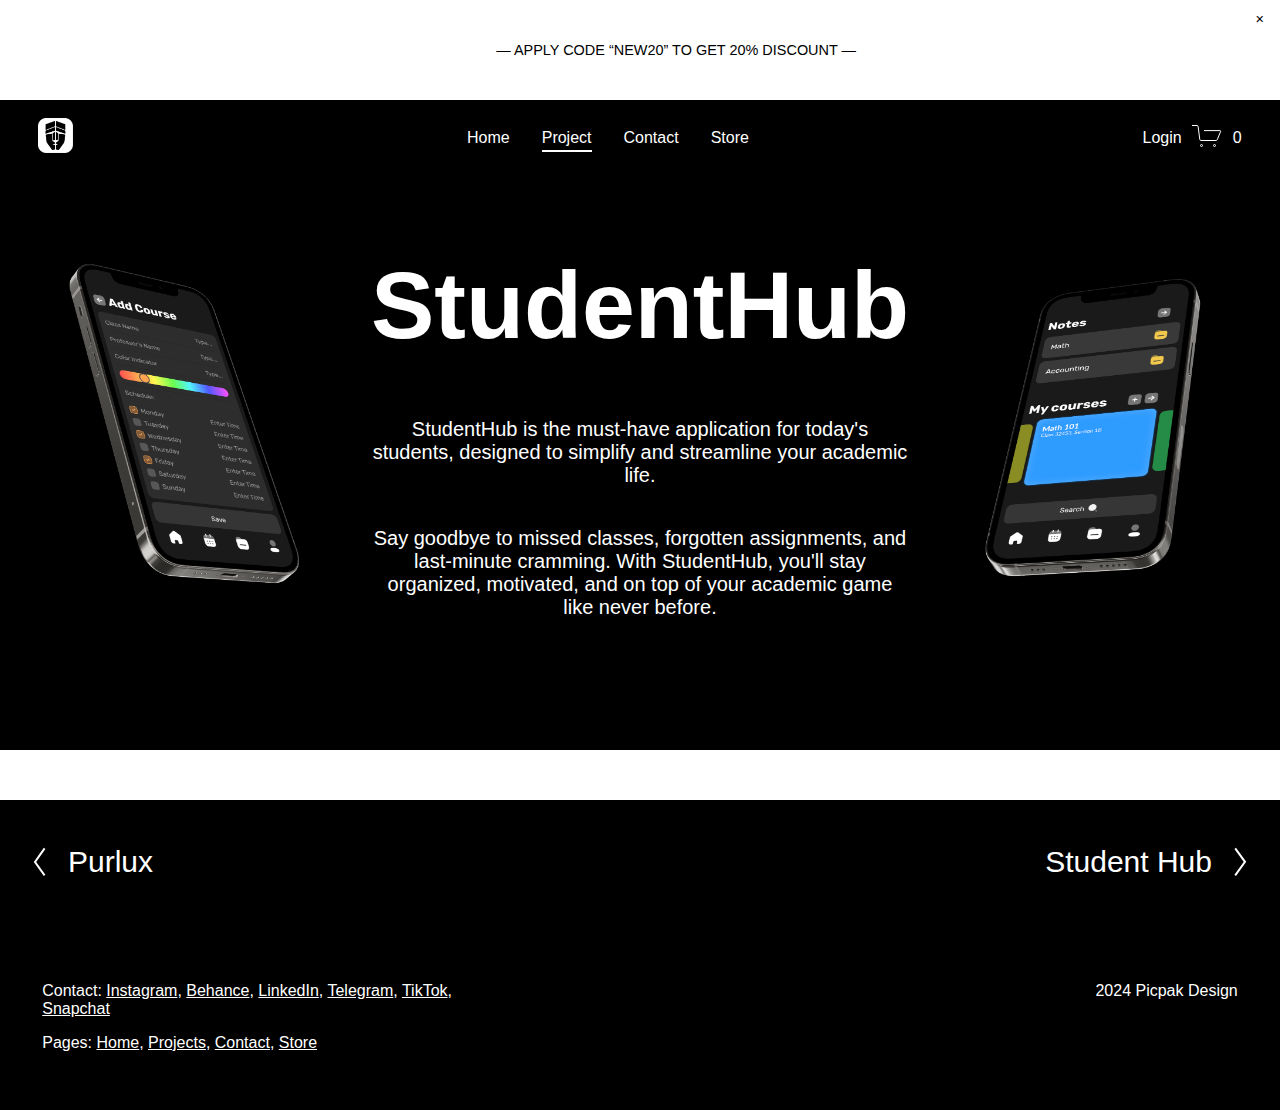
==== studenthub.html @ 58b30a71 "First Commit" ====
<!DOCTYPE html>
<html lang="en">
  <head>
    <meta charset="UTF-8" />
    <meta name="viewport" content="width=device-width, initial-scale=1.0" />
    <title>Student Hub</title>
    <link rel="stylesheet" href="./assets/styles/style.css" />
    <link rel="stylesheet" href="./assets//styles/index.css" />
  </head>
  <body>
    <div class="sqs-announcement-bar-dropzone">
      <div class="sqs-announcement-bar-custom-location">
        <div
          id="yui_3_17_2_1_1712299544339_251"
          class="yui3-widget sqs-widget sqs-announcement-bar sqs-announcement-bar-focused"
        >
          <div
            id="yui_3_17_2_1_1712299544339_253"
            class="sqs-announcement-bar-content"
          >
            <a
              class="sqs-announcement-bar-url"
              href="#"
              aria-labelledby="announcement-bar-text-inner-id"
              id="yui_3_17_2_1_1712299544339_319"
            ></a>

            <div class="sqs-announcement-bar-text">
              <span
                class="sqs-announcement-bar-close"
                tabindex="0"
                role="button"
                aria-label="Close Announcement"
              ></span>
              <div
                id="announcement-bar-text-inner-id"
                class="sqs-announcement-bar-text-inner"
              >
                <p class="" style="white-space: pre-wrap">
                  — APPLY CODE “NEW20” TO GET 20% DISCOUNT —
                </p>
              </div>
            </div>
          </div>
        </div>
      </div>
    </div>

    <!--  NAVBAR -->
    <header class="header-section" id="header" style="background-color: black">
      <div class="header-content">
        <div class="logo">
          <img src="./assets/images/Mask232.png" alt="" />
        </div>
        <div class="menu-items">
          <ul>
            <li><a href="index.html"> Home </a></li>
            <li class="active"><a href="#"> Project </a></li>
            <li><a href=""> Contact </a></li>
            <li><a href=""> Store </a></li>
          </ul>
        </div>
        <div class="cart">
          <a href="" class="login-text"> Login </a>
          <div class="cart-img">
            <img src="./assets/images/svgexport-1 (2).svg" alt="" />
          </div>
          <a href="" class="login"> 0 </a>
          <div class="burger-box" id="burger-box">
            <div
              class="burger-inner header-menu-icon-doubleLineHamburger"
              id="burger-inner"
            >
              <div class="top-bun"></div>
              <div class="bottom-bun"></div>
            </div>
          </div>
        </div>
      </div>
    </header>
    <!--   STUDENT SECTION -->
    <section class="student__section">
      <div class="student__hero">
        <div class="student__hero-img-1"></div>
        <div class="student__hero-content">
          <h2 class="student__hero-heading">StudentHub</h2>
          <p class="student__hero-para">
            StudentHub is the must-have application for today's students,
            designed to simplify and streamline your academic life.
          </p>
          <p class="student__hero-para">
            Say goodbye to missed classes, forgotten assignments, and
            last-minute cramming. With StudentHub, you'll stay organized,
            motivated, and on top of your academic game like never before.
          </p>
        </div>

        <div class="student__hero-img-2"></div>
      </div>
      <div class="student__hero-responsive">
        <div class="student__hero-reponsive-imgs">
          <div class="student__hero-img-1"></div>
          <div class="student__hero-img-2"></div>
        </div>
        <div class="student__hero-content">
          <h2 class="student__hero-heading">StudentHub</h2>
          <p class="student__hero-para">
            StudentHub is the must-have application for today's students,
            designed to simplify and streamline your academic life.
          </p>
          <p class="student__hero-para">
            Say goodbye to missed classes, forgotten assignments, and
            last-minute cramming. With StudentHub, you'll stay organized,
            motivated, and on top of your academic game like never before.
          </p>
        </div>
      </div>
    </section>

    <div
      class="fashion__pagination-row"
      style="padding: 20px 30px; background-color: black"
    >
      <a href="rytech.html" style="text-decoration: none">
        <div
          class="pagina"
          style="display: flex; align-items: center; gap: 20px"
        >
          <svg
            xmlns:xlink="http://www.w3.org/1999/xlink"
            xmlns="http://www.w3.org/2000/svg"
            class="caret-left-icon--small"
            viewBox="0 0 9 16"
            width="18"
            height="32"
          >
            <polyline
              fill="none"
              stroke-miterlimit="10"
              points="7.3,14.7 2.5,8 7.3,1.2"
              stroke="#FFFFFF"
            ></polyline>
          </svg>
          <h2 class="item-pagination-title">Purlux</h2>
        </div>
      </a>

      <a href="/studenthub.html" style="text-decoration: none">
        <div
          class="pagina"
          style="display: flex; align-items: center; gap: 20px"
        >
          <h2 class="item-pagination-title">Student Hub</h2>
          <svg class="caret-right-icon--small" viewBox="0 0 9 16">
            <polyline
              fill="none"
              stroke-miterlimit="10"
              points="1.6,1.2 6.5,7.9 1.6,14.7"
            ></polyline>
          </svg>
        </div>
      </a>
    </div>

    <!-- footer-section  -->
    <footer class="footer-section" style="background-color: black">
      <div class="footer-content">
        <div class="links-soacial">
          <p class="">
            Contact:
            <a
              href="https://www.instagram.com/picpak_design/?igshid=YmMyMTA2M2Y%3D"
              tabindex="0"
              >Instagram</a
            >, <a href="#" tabindex="0">Behance</a>,
            <a href="#" tabindex="0">LinkedIn</a>,
            <a href="#" tabindex="0">Telegram</a>,
            <a href="#" tabindex="0">TikTok</a>, <br />
            <a href="#" tabindex="0">Snapchat</a>
          </p>
          <p>
            Pages: <a href="#" target="" tabindex="0">Home</a>,
            <a href="#" tabindex="0">Projects</a>,
            <a href="#" tabindex="0">Contact</a>,
            <a href="#" tabindex="0">Store</a>
          </p>
        </div>
        <div class="links-soacial">
          <p style="text-align: right" class="preFade fadeIn">
            2024 Picpak Design
          </p>
        </div>
      </div>
    </footer>
  </body>
</html>
---- assets/styles/style.css ----
body {
  font-family: "Poppins", sans-serif;
  margin: 0px;
  padding: 0;
  background-color: black;
}

.sqs-announcement-bar-dropzone {
  min-height: 2.3em;
}

.sqs-announcement-bar-dropzone {
  position: relative;
  z-index: 3;
  pointer-events: auto;
}

.sqs-announcement-bar {
  position: relative;
  top: 0;
  left: 0;
  z-index: 10000;
  text-align: center;
}

.sqs-announcement-bar {
  background: #ffffff;
}

.sqs-announcement-bar-url {
  position: absolute;
  top: 0;
  left: 0;
  width: 100%;
  height: 100%;
}

.sqs-announcement-bar-text {
  padding: 0.8em 3em;
  font-size: calc((0.9 - 1) * 1.2vw + 1rem);
}

.sqs-announcement-bar .sqs-announcement-bar-close {
  background: transparent;
}

.sqs-announcement-bar-close {
  cursor: pointer;
  position: absolute;
  top: 0;
  right: 0;
  width: 2.8em;
  height: 2.78em;
  background: rgba(0, 0, 0, 0.15);
}

.sqs-announcement-bar-close::after {
  content: "×";
  display: block;
  font-family: helvetica, arial, sans-serif;
  font-size: 1em;
  font-weight: 100;
  line-height: 2.7em;
  letter-spacing: normal;
  padding: 0px;
}

.header-section {
  position: absolute;
  z-index: 2;
  width: 100%;
  box-sizing: border-box;
  padding-top: 1vw;
  padding-bottom: 1vw;
  padding-left: 3vw;
  padding-right: 3vw;
  pointer-events: auto;
  background-color: transparent;
  transition: background-color 0.3s ease;
}

.fixed {
  position: fixed;
  background-color: black;
}
.fixed2 {
  position: fixed;
  background-color: white;
}
.header-content {
  display: flex;
  align-items: center;
  justify-content: space-between;
}

.logo img {
  width: auto;
  max-width: 100%;
  max-height: 35px;
}

.menu-items ul {
  display: flex;
  padding: 0px;
  list-style: none;
}

.menu-items ul li {
  position: relative;
  margin: 0px 1.25vw;
}

.menu-items ul li a {
  color: white;
  background-image: white;

  text-decoration: none;
}
.menu-items2 ul {
  display: flex;
  padding: 0px;
  list-style: none;
}

.menu-items2 ul li {
  position: relative;
  margin: 0px 1.25vw;
}

.menu-items2 ul li a {
  color: black;
  background-image: white;

  text-decoration: none;
}

.active::after {
  position: absolute;
  content: "";
  height: 2px;
  width: 100%;
  background-color: white;
  bottom: -5px;
  right: 0;
}
.active2::after {
  position: absolute;
  content: "";
  height: 2px;
  width: 100%;
  background-color: black;
  bottom: -5px;
  right: 0;
}
.cart {
  display: flex;
  gap: 10px;
  align-items: center;
}

.login {
  font-size: calc((1 - 1) * 1.2vw + 1rem);
  color: white;
  text-decoration: none;
}
.login-text {
  font-size: calc((1 - 1) * 1.2vw + 1rem);
  color: white;
  text-decoration: none;
}

.hero-section {
  height: 426px;
  background-color: #2641fe;
  border-bottom-left-radius: 60px;
  border-bottom-right-radius: 60px;
  position: relative;
  display: flex;
  justify-content: center;
  align-items: center;
}

.hero-section h1 {
  font-size: 125px;
  font-weight: 700;
  color: white;
}

.description-section {
  max-width: 734px;
  width: 100%;
  margin: auto;
  text-align: center;
  padding-bottom: 30px;
}

.description-section p {
  font-size: 24.196px;
  color: white;
}

.mar-text {
  font-size: 8rem;
}

.services-section {
  padding: 40px 0px;
  border-radius: 60px;
  background-color: white;
  margin-top: 30px;
}

.title-ser {
  font-size: 45.5056px;
  font-weight: 500;
  color: black;
}

.card {
  display: flex;
  flex-direction: column;
  align-items: center;
}

.card img {
  width: 100%;
  height: auto;
}

/* CSS for the layout */
.row {
  display: flex;
  justify-content: space-between;
}
.column-container {
  display: flex;
  flex-direction: column;
  flex: 1;
}
.column {
  flex: 1;
  padding: 20px;
  box-sizing: border-box;
}

.custom-container {
  max-width: 1200px;
  margin-right: auto;
  margin-left: auto;
  padding-right: 15px;
  padding-left: 15px;
}

.preScale {
  font-size: 33.6704px;
  color: black;
  font-weight: 500;
  margin-top: 0px;
  white-space: nowrap;
}

.bottom-sec {
  display: flex;
  flex-direction: column;
  justify-content: space-between;
  align-items: center;
}

.sqs-block-button-element--medium {
  padding: 1.3rem 2.171rem;
  font-size: calc((1 - 1) * 1.2vw + 1rem);
  border-radius: 300px;
  color: white;
  background-color: black;
  text-align: center;
  text-decoration: none;
  transition: 0.3s;
}

.sqs-block-button-element--medium:hover {
  opacity: 0.8;
}

.branding-section {
  padding: 40px 0px;
}

.branding {
  max-width: 734px;
  width: 100%;
  margin: auto;
  text-align: center;
}

.scaleIn2 {
  color: white;
  font-size: 45.5056px;
  font-weight: 500;
}

.preFade {
  font-size: 16px;
  color: white;
  font-weight: 300;
}

.mission-section {
  padding-top: 40px;
  padding-bottom: 80px;

  background-color: white;
  border-top-left-radius: 60px;
  border-top-right-radius: 60px;
}

.mission-tit {
  color: black;
  font-size: 45.5056px;
  font-weight: 500;
}

.ready-section {
  min-height: 384px;
  display: flex;
  flex-direction: column;
  position: relative;
  align-items: center;
  justify-content: center;
  background-color: #2641fe;
  border-radius: 60px;
  margin-top: -60px;
}

.sqsrte-small {
  font-size: 67.4px;
  font-weight: 700;
  color: white;
}

.sqs-block-button-element--large {
  padding: 1.3rem 2.171rem;
  font-size: calc((1 - 1) * 1.2vw + 1rem);
  border-radius: 300px;
  color: black;
  background-color: white;
  text-align: center;
  text-decoration: none;
  font-weight: 600;
  transition: 0.3s;
}

.sqs-block-button-element--large:hover {
  opacity: 0.8;
}

.footer-section {
  padding: 3.3vmax;
}

.footer-content {
  display: flex;
  justify-content: space-between;
}

.links-soacial p {
  color: white;
  font-size: 16px;
}

.links-soacial p a {
  color: white;
}

/* project page  */

.ready-section2 {
  padding: 40px 0px;
  display: flex;
  flex-direction: column;
  position: relative;
  align-items: center;
  justify-content: center;
  background-color: #2641fe;
  border-radius: 60px;
}

.projects-section {
  padding: 40px 0px;
}

.projects {
  font-size: 25px;
  color: white;
  font-weight: 500;
  margin-top: 15px;
}

.card2 img {
  transition: transform 0.3s ease;
}

.card2:hover img {
  transform: scale(1.1);
}

.card2 {
  display: flex;
  flex-direction: column;
  align-items: center;
}

.card2 img {
  width: 100%;
  height: auto;
}

/* saint page css  */
.main-section {
  padding-top: 80px;
}

.left-sec {
  max-width: 55%;
  width: 100%;
}

.right-sec {
  max-width: 45%;
  width: 100%;
}

.img-con {
  overflow: hidden;
  -webkit-mask-image: -webkit-radial-gradient(white, black);
  border-top-left-radius: 40px;
  border-bottom-left-radius: 40px;
  position: relative;
  width: 100%;
  height: 100%;
}

.img-con img {
  object-fit: cover;
  object-position: 50% 50%;
  height: 100%;
  width: 100%;
}

.sqs-html-content h1 {
  font-size: 60.176px;
  color: white;
  white-space: pre-wrap;
  font-weight: 500;
  padding-left: 40px;
}

.desc-sec {
  max-width: 415px;
  width: 100%;
  margin: auto;
  padding: 50px 0px;
}

.desc-sec p {
  font-size: 16px;
  font-weight: 300;
  color: rgb(255, 255, 255);
  margin-bottom: 20px;
}

.desc-sec2 {
  display: none;
}

.desc-sec2 p {
  font-size: 16px;
  font-weight: 300;
  color: rgb(255, 255, 255);
  margin-bottom: 20px;
}

.right-sec2 {
  max-width: 45%;
  width: 100%;
}

.left-sec2 {
  max-width: 55%;
  width: 100%;
}
.img-con2 {
  overflow: hidden;
  -webkit-mask-image: -webkit-radial-gradient(white, black);
  border-top-right-radius: 40px;
  border-bottom-right-radius: 40px;
  position: relative;
  width: 100%;
  height: 100%;
}
.img-con2 img {
  object-fit: cover;
  object-position: 50% 50%;
  height: auto;
  width: 100%;
}

.img-con3 img {
  object-fit: cover;
  object-position: 50% 50%;
  height: auto;
  width: 100%;
  border-top-right-radius: 40px;
  border-bottom-right-radius: 40px;
}
.img-con4 img {
  object-fit: cover;
  object-position: 50% 50%;
  height: auto;
  width: 100%;
  border-top-left-radius: 40px;
  border-bottom-left-radius: 40px;
}

.right-desc {
  max-width: 415px;
  width: 100%;
  color: white;
  margin: auto;
  padding-top: 40px;
}

.right-desc p {
  font-size: 16px;
  font-weight: 300;
  color: rgb(255, 255, 255);
}

.right-sec3 {
  max-width: 60%;
  width: 100%;
}
.left-sec3 {
  max-width: 40%;
  width: 100%;
}

.description {
  max-width: 315px;
  width: 100%;
  margin: auto;
}

.description p {
  font-size: 16px;
  font-weight: 300;
  color: rgb(255, 255, 255);
  word-break: break-word;
  line-height: 1.8em;
  letter-spacing: 1px;
  font-weight: 300;
  padding-top: 40px;
}
.description2 {
  max-width: 315px;
  width: 100%;
  margin: auto;
  padding-top: 50%;
}

.description2 p {
  font-size: 16px;
  font-weight: 300;
  color: rgb(255, 255, 255);
  word-break: break-word;
  line-height: 1.8em;
  letter-spacing: 1px;
  font-weight: 300;
}

.mbl-row2 {
  margin-top: -120px;
}
.title4 {
  font-size: 53.1px;
  color: white;
  font-weight: 500;
  margin-bottom: 20px;
}
.item-pagination-title {
  font-size: 30px;
  color: white;
  font-weight: 500;
  cursor: pointer;
}

.pagina svg {
  stroke: #ffffff;
  width: 18px;
  height: 32px;
  cursor: pointer;
}

.container2 {
  width: 100%;
  max-width: 1054px;
  margin: 0 auto;

  box-sizing: border-box;
}

.burger-box {
  display: none;
}

/* rytech-pnw page css  */

.design-section {
  padding: 40px 0px;
}
.design-text p {
  font-size: 68.6px;
  color: rgb(255, 255, 255);
  font-family: 300;
  line-height: 68.6px;
  margin-bottom: 10px;
}
.design-text h1 {
  font-size: 145.5px;
  color: rgb(255, 255, 255);
  font-family: 300;
  line-height: 145.5px;
  margin: 0;
}
.design-text h2 {
  font-size: 214.8px;
  color: rgb(255, 255, 255);
  font-family: 300;
  line-height: 214.8px;
  margin: 0;
}
.design-text {
  padding-bottom: 50%;
}

.image-cover img {
  display: block;
  object-fit: cover;
  object-position: 50% 50%;
  height: 683px;
  width: 100%;
}
.img2 img {
  display: block;
  object-fit: cover;
  object-position: 50% 50%;
  width: 100%;
  height: auto;
}

.img-reverse {
  display: none !important;
}

.img3 img {
  width: 100%;
  height: auto;
}

.titl-brif p {
  font-size: 108.3px;
  line-height: 108.3px;
  color: black;
  margin: 0px;
}
.description-brif p {
  font-size: 16px;
  font-weight: 300;
  color: rgb(0, 0, 0);
  line-height: 28.8px;
  max-width: 787px;
  width: 100%;
  margin-left: auto;
  opacity: 0.8;
  text-align: justify;
}
.boxes {
  position: relative;
}
.boxes img {
  width: 336px;
  height: auto;
}

/* purlux-brand-identity css */

.purlux-main {
  padding: 40px 0px;
  background-color: white;
  border-bottom-left-radius: 60px;
  border-bottom-right-radius: 60px;
}

.title-purlux {
  text-align: center;
  padding-top: 30px;
}
.title-purlux p {
  font-size: 244.3px;
  line-height: 244.3px;
  font-weight: 300;
  color: black;
  margin: 0;
}

@media screen and (min-width: 1055px) {
  .container2 {
    width: 100%;
    margin: 0 auto;
  }
  .centerd-img {
    height: 100%;
    display: flex;
    align-items: center;
  }
  .blue-box {
    position: absolute;
    top: -201px;
    right: 0;
  }
  .white-box {
    position: absolute;
    top: 127px;
  }
}

@media (max-width: 576px) {
  .custom-container {
    max-width: 100%;
    padding-right: 15px;
    padding-left: 15px;
  }
}

/* media query  */

@media (max-width: 800px) {
  .burger-box {
    position: relative;
    display: flex;
    align-items: center;
    justify-content: center;
    width: 35px;
    height: 35px;
  }
  .burger-inner {
    width: 100%;
    height: 100%;
  }
  .burger-inner .top-bun,
  .burger-inner .patty,
  .burger-inner .bottom-bun {
    background-color: white;
  }
  .burger-inner .top-bun {
    transform: translatey(-5.5px);
  }

  .burger-inner .top-bun,
  .burger-inner .patty,
  .burger-inner .bottom-bun {
    position: absolute;
    display: block;
    top: 0;
    left: 0;
    bottom: 0;
    margin: auto;
    content: "";
    width: 100%;
    transition: transform 250ms cubic-bezier(0.2, 0.6, 0.3, 1),
      width 250ms cubic-bezier(0.2, 0.6, 0.3, 1);
    will-change: transform, width;
  }
  .top-bun,
  .patty,
  .bottom-bun {
    height: 1px;
  }

  .burger-inner.close .top-bun {
    transform: rotate(45deg);
  }

  .burger-inner.close .bottom-bun {
    transform: rotate(-45deg);
  }
  .menu-items,
  .menu-items2 {
    display: none;
  }
  .login-text {
    display: none;
  }
  .hero-section {
    height: 200px;
    border-bottom-left-radius: 20px;
    border-bottom-right-radius: 20px;
  }

  .hero-section h1 {
    font-size: 47px;
    font-weight: 700;
    color: white;
  }

  .description-section {
    max-width: 100%;
    width: 100%;
    margin: 15px 0px;
  }

  .mar-text {
    font-size: 3rem;
  }

  .title-ser {
    font-size: 35.5056px;
  }

  .bottom-sec {
    display: flex;
    flex-direction: row;
    justify-content: space-between;
    width: 100%;
  }

  .row {
    display: flex;
    flex-direction: column;
    justify-content: space-between;
  }

  .column {
    width: 100%;
    padding: 0px;
  }

  .preScale {
    font-size: 28px;
    white-space: pre-wrap;
  }

  .branding {
    max-width: 100%;
    width: 100%;
    margin: auto;
  }

  .scaleIn2 {
    color: white;
    font-size: 35.5056px;
    font-weight: 500;
  }

  .mission-tit {
    font-size: 35.5056px;
    font-weight: 500;
  }

  .sqsrte-small {
    font-size: 46.4px;
    font-weight: 700;
    color: white;
  }

  .footer-content {
    display: flex;
    flex-direction: column;
  }

  .left-sec,
  .right-sec {
    max-width: 100%;
    width: 100%;
  }

  .sqs-html-content h1 {
    font-size: 48px;
    color: white;
  }

  .left-sec2,
  .right-sec2 {
    max-width: 100%;
    width: 100%;
  }
  .left-sec3,
  .right-sec3 {
    max-width: 100%;
    width: 100%;
  }

  .img-con img {
    object-fit: cover;
    object-position: 50% 50%;
    height: auto;
    width: 100%;
    border-top-left-radius: 40px;
    border-bottom-left-radius: 40px;
  }
  .img-con2 img {
    object-fit: cover;
    object-position: 50% 50%;
    height: auto;
    width: 100%;
    margin-right: 20px;
    border-top-right-radius: 40px;
    border-bottom-right-radius: 40px;
  }

  .desc-sec {
    max-width: 100%;
    width: 100%;
    margin: auto;
    display: none;
  }

  .desc-sec2 p {
    padding: 0px 20px;
  }

  .sqs-html-content h1 {
    padding-left: 20px;
  }

  .desc-sec2 {
    display: block;
  }
  .right-desc p {
    padding: 0px 20px;
  }
  .right-desc,
  .description {
    max-width: 100%;
    width: 100%;
    color: white;
  }

  .mbl-row {
    flex-direction: column-reverse;
  }
  .mbl-row2 {
    margin-top: 0px;
  }

  .img-con3 img {
    object-fit: cover;
    object-position: 50% 50%;
    height: auto;
    width: 100%;
    border-top-left-radius: 40px;
    border-bottom-left-radius: 40px;
    border-top-right-radius: 0;
    border-bottom-right-radius: 0;
  }
  .img-con4 img {
    object-fit: cover;
    object-position: 50% 50%;
    height: auto;
    width: 100%;
    border-top-left-radius: 0;
    border-bottom-left-radius: 0;
    border-top-right-radius: 40px;
    border-bottom-right-radius: 40px;
  }
  .description2 {
    max-width: 100%;
    width: 100%;
    margin: auto;
    padding-top: 30px;
    padding-bottom: 30px;
  }
  .description2 p {
    padding: 0px 20px;
  }
  .title4 {
    font-size: 37.1px;
  }
  .card img {
    width: 364px;
    height: auto;
  }
  .design-text p {
    font-size: 47.9px;

    line-height: 47.9px;
  }
  .design-text h1 {
    font-size: 101.6px;

    line-height: 101.6px;
  }
  .design-text {
    padding-bottom: 0px;
  }
  .design-text h2 {
    font-size: 150.1px;
    color: rgb(255, 255, 255);
    font-family: 300;
    line-height: 150.1px;
    margin: 0;
  }
  .image-cover img {
    display: block;
    object-fit: cover;
    object-position: 50% 50%;
    height: auto;
    width: 100%;
  }
  .img-reverse {
    display: block;
    padding: 20px 0px;
  }
  .image-cover {
    display: none;
  }
  .titl-brif p {
    font-size: 114px;
    line-height: 114px;
    text-align: center;
    color: black;
  }

  .container2 {
    padding: 0px 20px;
  }
  .title-purlux p {
    font-size: 94px;
    line-height: 94px;
  }
}
---- assets/styles/index.css ----
body {
  font-family: "Poppins", sans-serif;
  margin: 0px;
  padding: 0;
  background-color: white;
}
.fashion-container {
  position: relative;
  width: 100%;
  height: 50%;
  overflow: hidden;
  color: white;
  display: flex;
  align-items: center;
  flex-direction: column;
  background-color: white;

  clip-path: polygon(0 0, 100% 0%, 100% 90%, 0% 100%);
}

@media (min-width: 1800px) {
  .fashion-container {
    width: 100vw;
    position: relative;
    overflow: auto;
  }
}

.fashion-section {
  display: flex;
  align-items: center;
  justify-content: center;
  width: 100%;
  position: absolute;
  top: 50%;
  left: 50%;
  transform: translate(-50%, -50%);
}

.fashion-section img {
  max-width: 584px;
  height: auto;
}

@media (max-width: 660px) {
  .fashion-section img {
    max-width: 400px;
  }
}

@media (max-width: 400px) {
  .fashion-section img {
    max-width: 300px;
  }
}

/*   Fashion About Section */
.fashion__about-section {
  max-width: 1440px;
  margin: 0 auto;
  padding: 0 20px;
  display: flex;
  background-color: white;
  justify-content: center;
  gap: 30px;
  align-items: flex-start;
}
.fashion__about-left {
  display: flex;
  align-items: start;
}
.fashion__about-text-1 {
  font-size: 70px;
  font-weight: 300;
  text-align: start;
}
.fashion__about-text-2 {
  font-size: 100px;
  font-weight: 700;
}

.fashion__about-right {
  display: flex;
  justify-content: center;
  align-items: center;
  flex-basis: 30%;
}

.fashion__about-right p {
  font-size: 16px;
  font-weight: 300;
  color: #333;
  line-height: 30px;
}

@media (max-width: 760px) {
  .fashion__about-section {
    flex-direction: column;
    gap: 20px;
    align-items: center;
  }
  .fashion__about-text-1 {
    font-size: 80px;
  }
  .fashion__about-text-2 {
    font-size: 110px;
  }
}
@media (max-width: 450px) {
  .fashion__about-text-1 {
    font-size: 60px;
  }
  .fashion__about-text-2 {
    font-size: 65px;
  }
}

.fashion__content {
  background-color: black;
  color: white;
  clip-path: polygon(0 8%, 100% 0, 100% 100%, 0% 100%);
  padding: 50px 10px;
  display: flex;
  flex-direction: column;
  gap: 50px;
}

.fashion__animation {
  display: flex;
  flex-direction: column;
  gap: 10px;
}
.fashion__animation-heading {
  font-size: 70px;
  font-weight: 800;
  text-align: center;
  margin-top: 100px;
  line-height: 40px;
}
.fashion__animation-subHeading {
  font-size: 40px;
  font-weight: 400;
  text-align: center;
}

.fashion__animation-cards {
  display: flex;
  gap: 20px;
  justify-content: center;
  align-items: center;
  gap: 20px;
  flex-wrap: wrap;
}
.fashion__animation-card {
  max-width: 550px;
}

@media (max-width: 760px) {
  .fashion__animation-heading {
    font-size: 50px;
  }
  .fashion__animation-subHeading {
    font-size: 30px;
  }
  .fashion__animation-cards {
    display: flex;
    gap: 20px;
    flex-direction: column;
    justify-content: center;
    align-items: center;
    gap: 20px;
  }
}

@media (max-width: 600px) {
  .fashion__animation-heading {
    font-size: 35px;
  }
  .fashion__animation-subHeading {
    font-size: 25px;
  }
  .fashion__animation-card {
    max-width: 380px;
  }
}

/*  DIVIDER */
.divider {
  width: 100%;
  height: 7px; /* Adjust the height of the divider as needed */
  border-top: 7px dashed #33ffff; /* Adjust color and style as needed */
  transform: skewY(-3deg);
  margin-top: 40px;
}

.fashion__website {
  display: flex;
  flex-direction: column;
  gap: 10px;
}

.fashion__website-heading {
  font-size: 60px;
  font-weight: 400;
  text-align: center;
  margin-top: 100px;
  line-height: 40px;
}

.website-img {
  border-top-right-radius: 30px;
  border-bottom-right-radius: 30px;
}

@media (max-width: 760px) {
  .fashion__website-heading {
    font-size: 50px;
  }
  .website-img {
    max-width: 90%;
    margin: 0 auto;
  }
}

.fashion__pagination-row {
  display: flex;
  justify-content: space-between;
  gap: 30px;
  margin-top: 50px;
}

@media (max-width: 760px) {
  .item-pagination-title {
    font-size: 20px;
  }
}

/*  STUDENT HUB PAGE */
.student__section {
  background-color: black;
  color: white;
  padding: 50px 10px;
}
.student__hero {
  display: flex;
  gap: 20px;
  align-items: center;
  max-width: 1600px;
  margin: 0 auto;
}
.student__hero img {
  max-width: 450px;
  height: 500px;
}

.student__hero-img-1,
.student__hero-img-2 {
  flex-basis: 100%;
}
.student__hero-content {
  flex-basis: 60%;
  display: flex;
  flex-direction: column;
  max-width: 70%;
}

.student__hero-img-1 {
  max-width: 450px;
  width: 450px;
  height: 550px;
  background: url("/assets/images/student-img-1.png");
  background-size: cover;
  background-position: center;
}

.student__hero-img-2 {
  max-width: 450px;
  width: 450px;
  height: 550px;
  background: url("/assets/images/student-img-2.png");
  background-size: cover;
  background-position: center;
}
.student__hero-heading {
  font-size: 95px;
  font-weight: 800;
  line-height: 30px;
  text-align: center;
}
.student__hero-para {
  font-size: 20px;
  font-weight: 300;
  text-align: center;
  margin-top: 20px;
}
.student__hero-responsive {
  display: none;
}

@media (max-width: 1100px) {
  .student__hero {
    display: none;
  }
  .student__hero-responsive {
    display: flex;
    flex-direction: column;
    gap: 20px;
    overflow-x: hidden;
    align-items: center;
  }
  .student__hero-reponsive-imgs {
    display: flex;
    justify-content: space-between;
  }
}

@media (max-width: 900px) {
  .student__hero-img-1 {
    max-width: 400px;
    width: 350px;
    height: 400px;
  }
  .student__hero-img-2 {
    max-width: 400px;
    width: 350px;
    height: 400px;
  }
}

@media (max-width: 700px) {
  .student__hero-img-1 {
    max-width: 50%;
    width: 250px;
    height: 400px;
  }
  .student__hero-img-2 {
    max-width: 50%;
    width: 250px;
    height: 400px;
  }
  .student__hero-heading {
    font-size: 50px;
    font-weight: 800;
    line-height: 30px;
    text-align: center;
  }
}

@media (max-width: 450px) {
  .student__hero-img-1 {
    max-width: 50%;
    width: 200px;
    height: 300px;
  }
  .student__hero-img-2 {
    max-width: 50%;
    width: 200px;
    height: 300px;
  }
  .student__hero-heading {
    font-size: 40px;
    font-weight: 800;
    line-height: 30px;
    text-align: center;
  }
}
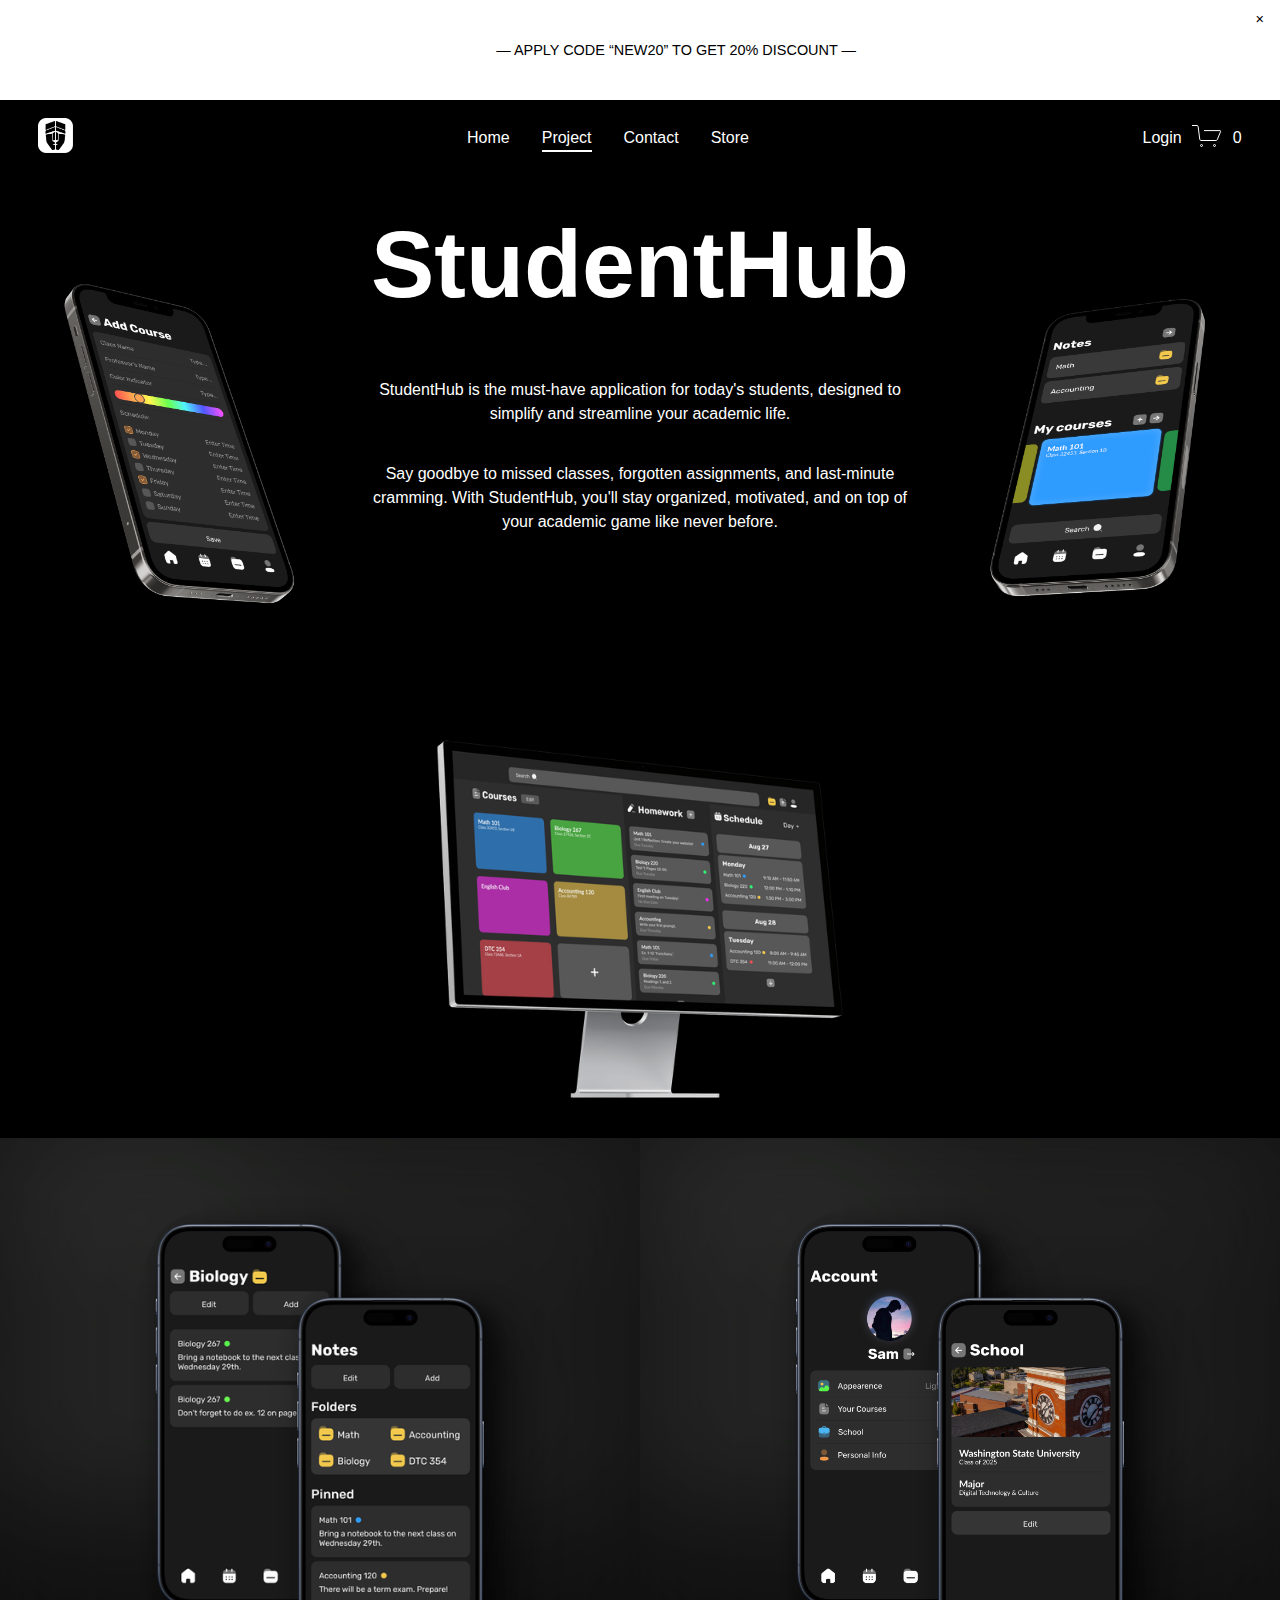
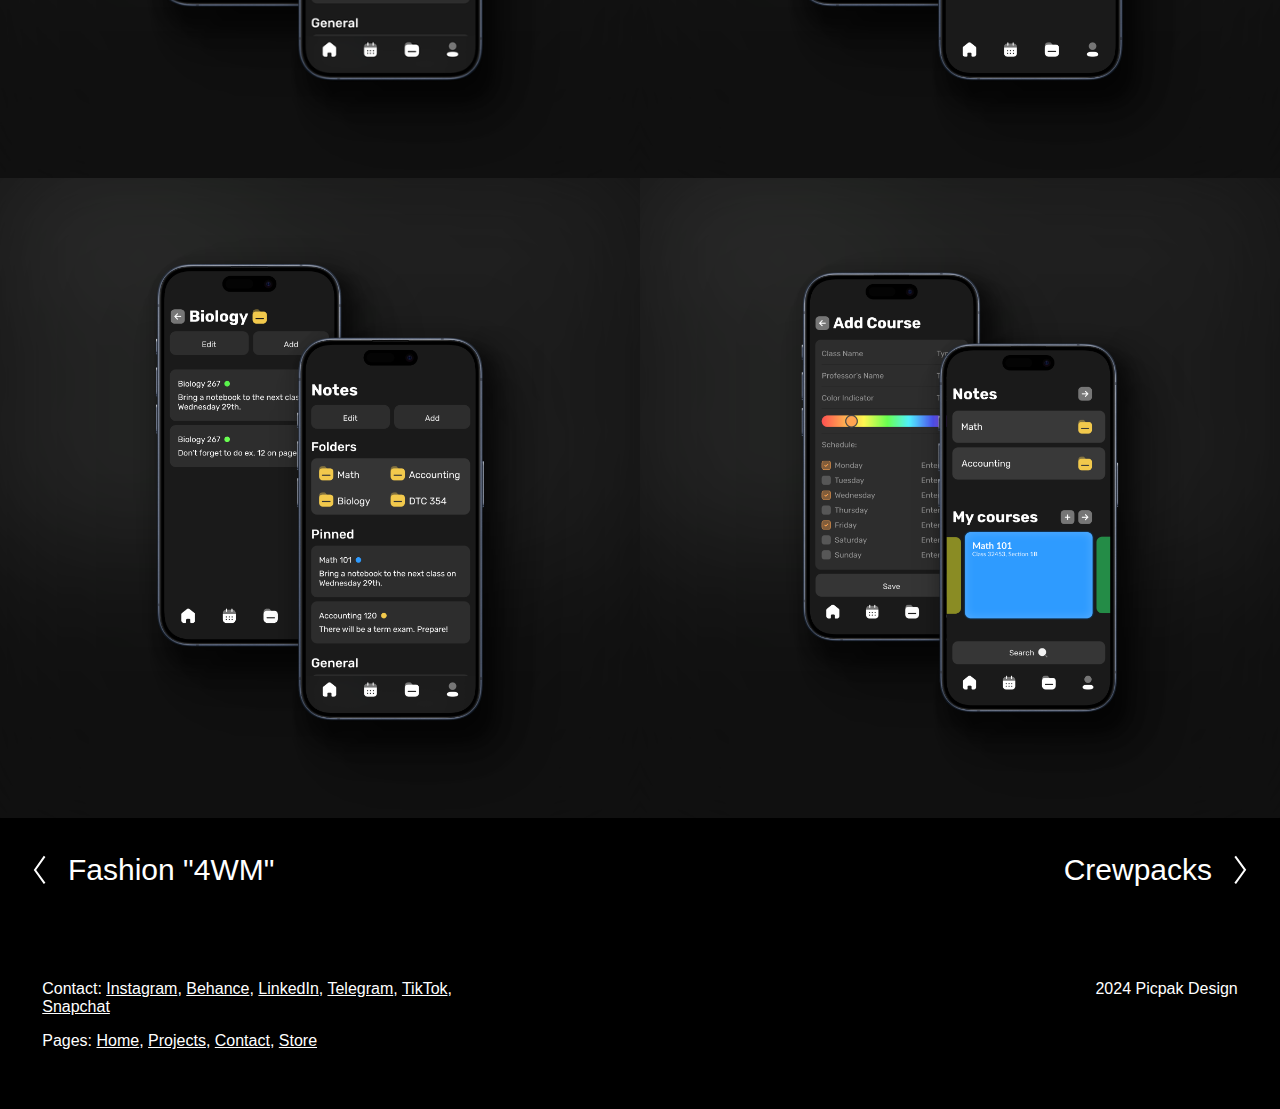
==== commit 85de3041: "Student Page Added" ====
--- a/studenthub.html
+++ b/studenthub.html
@@ -115,13 +115,46 @@
           </p>
         </div>
       </div>
+      <!--   Laptop Pic -->
+      <div class="student__hero-2">
+        <img
+          src="/assets/images/student-img-3.png"
+          class="student__hero-2-img"
+          alt="student-img-3"
+        />
+      </div>
+      <!--   PICTURES -->
+      <div class="student__hero-3" style="margin-top: 40px">
+        <img
+          src="/assets/images/student-img-4.png"
+          class="student__hero-3-img hero-3-img-1"
+          alt="student-img-4"
+        />
+        <img
+          src="/assets/images/student-img-5.png"
+          class="student__hero-3-img hero-3-img-2"
+          alt="student-img-4"
+        />
+      </div>
+      <div class="student__hero-3">
+        <img
+          src="/assets/images/student-img-4.png"
+          class="student__hero-3-img hero-3-img-3"
+          alt="student-img-4"
+        />
+        <img
+          src="/assets/images/student-img-5.png"
+          class="student__hero-3-img hero-3-img-4"
+          alt="student-img-4"
+        />
+      </div>
     </section>
 
     <div
-      class="fashion__pagination-row"
-      style="padding: 20px 30px; background-color: black"
+      class="student__pagination-row"
+      style="padding: 10px 30px; background-color: black"
     >
-      <a href="rytech.html" style="text-decoration: none">
+      <a href="/fashion.html" style="text-decoration: none">
         <div
           class="pagina"
           style="display: flex; align-items: center; gap: 20px"
@@ -141,7 +174,7 @@
               stroke="#FFFFFF"
             ></polyline>
           </svg>
-          <h2 class="item-pagination-title">Purlux</h2>
+          <h2 class="item-pagination-title">Fashion "4WM"</h2>
         </div>
       </a>
 
@@ -150,7 +183,7 @@
           class="pagina"
           style="display: flex; align-items: center; gap: 20px"
         >
-          <h2 class="item-pagination-title">Student Hub</h2>
+          <h2 class="item-pagination-title">Crewpacks</h2>
           <svg class="caret-right-icon--small" viewBox="0 0 9 16">
             <polyline
               fill="none"
--- a/assets/styles/index.css
+++ b/assets/styles/index.css
@@ -226,7 +226,6 @@
   display: flex;
   justify-content: space-between;
   gap: 30px;
-  margin-top: 50px;
 }
 
 @media (max-width: 760px) {
@@ -239,14 +238,14 @@
 .student__section {
   background-color: black;
   color: white;
-  padding: 50px 10px;
+  padding-top: 50px;
 }
 .student__hero {
   display: flex;
   gap: 20px;
-  align-items: center;
+  /* align-items: center; */
   max-width: 1600px;
-  margin: 0 auto;
+  margin: 20px auto;
 }
 .student__hero img {
   max-width: 450px;
@@ -288,10 +287,11 @@
   text-align: center;
 }
 .student__hero-para {
-  font-size: 20px;
+  font-size: 16px;
   font-weight: 300;
   text-align: center;
   margin-top: 20px;
+  line-height: 24px;
 }
 .student__hero-responsive {
   display: none;
@@ -364,3 +364,103 @@
     text-align: center;
   }
 }
+
+.student__hero-2 {
+  display: flex;
+  justify-content: center;
+}
+
+.student__hero-2-img {
+  max-width: 600px;
+  height: auto;
+}
+
+@media (max-width: 1100px) {
+  .student__hero-2-img {
+    margin-top: 20px;
+  }
+}
+
+@media screen and (max-width: 760px) {
+  .student__hero-2-img {
+    width: 80%;
+    margin: 20px auto;
+  }
+}
+
+.student__hero-3 {
+  display: flex;
+}
+
+.student__hero-3-img {
+  max-width: 50%;
+  height: auto;
+  flex-basis: 50%;
+}
+
+.hero-3-img-1 {
+  content: url("/assets/images/student-img-4-lg.png");
+}
+.hero-3-img-2 {
+  content: url("/assets/images/student-img-5-lg.png");
+}
+.hero-3-img-3 {
+  content: url("/assets/images/student-img-6-lg.png");
+}
+.hero-3-img-4 {
+  content: url("/assets/images/student-img-7-lg.png");
+}
+
+/* Styling for small screens */
+@media only screen and (max-width: 600px) {
+  .hero-3-img-1 {
+    content: url("/assets/images/student-img-4-sm.png");
+  }
+  .hero-3-img-2 {
+    content: url("/assets/images/student-img-5-sm.png");
+  }
+  .hero-3-img-3 {
+    content: url("/assets/images/student-img-6-sm.png");
+  }
+  .hero-3-img-4 {
+    content: url("/assets/images/student-img-7-sm.png");
+  }
+}
+
+/* Styling for medium screens */
+@media only screen and (min-width: 601px) and (max-width: 900px) {
+  .hero-3-img-1 {
+    content: url("/assets/images/student-img-4-md.png");
+  }
+  .hero-3-img-2 {
+    content: url("/assets/images/student-img-5-md.png");
+  }
+  .hero-3-img-3 {
+    content: url("/assets/images/student-img-6-md.png");
+  }
+  .hero-3-img-4 {
+    content: url("/assets/images/student-img-7-md.png");
+  }
+}
+
+/* Styling for large screens */
+@media only screen and (min-width: 1400px) {
+  .hero-3-img-1 {
+    content: url("/assets/images/student-img-4-xl.png");
+  }
+  .hero-3-img-2 {
+    content: url("/assets/images/student-img-5-xl.png");
+  }
+  .hero-3-img-3 {
+    content: url("/assets/images/student-img-6-xl.png");
+  }
+  .hero-3-img-4 {
+    content: url("/assets/images/student-img-7-xl.png");
+  }
+}
+
+.student__pagination-row {
+  display: flex;
+  justify-content: space-between;
+  gap: 30px;
+}
